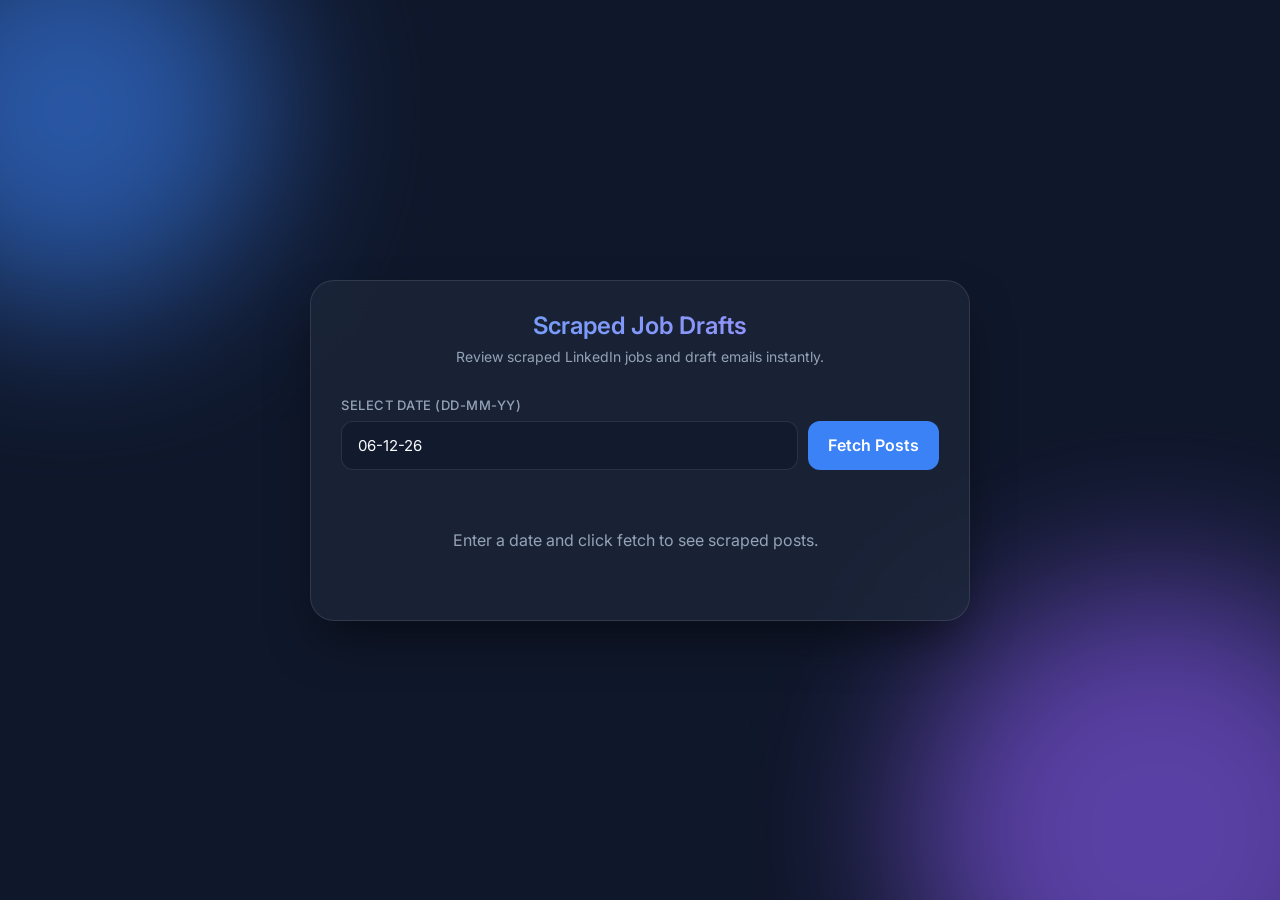
==== email-application-ui/draft.html @ 7a9aacad "feat: add draft UI and supabase API integration" ====
<!DOCTYPE html>
<html lang="en">
<head>
    <meta charset="UTF-8">
    <meta name="viewport" content="width=device-width, initial-scale=1.0">
    <title>Job Drafts</title>
    <link rel="stylesheet" href="styles.css">
    <link href="https://fonts.googleapis.com/css2?family=Inter:wght@300;400;500;600&display=swap" rel="stylesheet">
    <style>
        .cards-container {
            display: flex;
            flex-direction: column;
            gap: 20px;
            margin-top: 20px;
            max-height: 60vh;
            overflow-y: auto;
            padding-right: 10px;
        }
        
        .job-card {
            background: rgba(15, 23, 42, 0.6);
            border: 1px solid var(--card-border);
            border-radius: 12px;
            padding: 20px;
            transition: all 0.3s ease;
        }

        .job-card:hover {
            border-color: var(--accent);
            box-shadow: 0 4px 15px rgba(0, 0, 0, 0.2);
        }

        .card-header {
            display: flex;
            justify-content: space-between;
            align-items: center;
            margin-bottom: 12px;
            border-bottom: 1px solid rgba(255,255,255,0.1);
            padding-bottom: 8px;
        }

        .author {
            font-weight: 600;
            color: var(--accent);
            font-size: 16px;
        }

        .card-body p {
            font-size: 13px;
            color: var(--text-secondary);
            line-height: 1.5;
            margin-bottom: 15px;
            white-space: pre-wrap;
        }

        .card-actions {
            display: flex;
            gap: 10px;
            flex-wrap: wrap;
        }

        .email-badge {
            background: rgba(255, 255, 255, 0.1);
            padding: 6px 12px;
            border-radius: 20px;
            font-size: 12px;
            display: inline-flex;
            align-items: center;
            gap: 8px;
            color: var(--text-primary);
        }
        
        .draft-btn {
            padding: 6px 16px;
            font-size: 12px;
            width: auto;
            border-radius: 20px;
            margin: 0;
        }

        /* Scrollbar styles for the container */
        .cards-container::-webkit-scrollbar {
            width: 8px;
        }
        .cards-container::-webkit-scrollbar-track {
            background: rgba(0, 0, 0, 0.1); 
            border-radius: 10px;
        }
        .cards-container::-webkit-scrollbar-thumb {
            background: rgba(255, 255, 255, 0.2); 
            border-radius: 10px;
        }
        .cards-container::-webkit-scrollbar-thumb:hover {
            background: rgba(255, 255, 255, 0.3); 
        }
    </style>
</head>
<body>
    <div class="background-blobs">
        <div class="blob blob-1"></div>
        <div class="blob blob-2"></div>
        <div class="blob blob-3"></div>
    </div>

    <div class="container" style="max-width: 700px;">
        <div class="glass-card" style="padding: 30px;">
            <div class="header">
                <h1>Scraped Job Drafts</h1>
                <p>Review scraped LinkedIn jobs and draft emails instantly.</p>
            </div>

            <div class="controls">
                <div class="input-group">
                    <label for="searchDate">Select Date (DD-MM-YY)</label>
                    <div class="search-row" style="display: flex; gap: 10px;">
                        <input type="text" id="searchDate" placeholder="15-07-26" pattern="\d{2}-\d{2}-\d{2}" style="flex: 1;">
                        <button id="fetchBtn" style="width: auto; white-space: nowrap; padding: 0 20px;">
                            <span class="btn-text">Fetch Posts</span>
                            <div class="loader" id="btnLoader"></div>
                        </button>
                    </div>
                </div>
            </div>

            <div id="statusMessage" class="status-message hidden"></div>

            <div class="cards-container" id="cardsContainer">
                <div style="text-align: center; color: var(--text-secondary); padding: 40px 0;">
                    Enter a date and click fetch to see scraped posts.
                </div>
            </div>
            
            <div class="stats-row hidden" id="statsRow" style="margin-top: 15px; font-size: 12px; color: var(--text-secondary); text-align: center;">
                <p>Total posts found: <span id="recordCount" style="color: var(--accent); font-weight: bold;">0</span></p>
            </div>
        </div>
    </div>

    <script src="draft.js"></script>
</body>
</html>
---- email-application-ui/styles.css ----
:root {
    --bg-color: #0f172a;
    --card-bg: rgba(30, 41, 59, 0.7);
    --card-border: rgba(255, 255, 255, 0.1);
    --text-primary: #f8fafc;
    --text-secondary: #94a3b8;
    --accent: #3b82f6;
    --accent-hover: #2563eb;
    --error: #ef4444;
    --success: #10b981;
}

* {
    margin: 0;
    padding: 0;
    box-sizing: border-box;
    font-family: 'Inter', sans-serif;
}

body {
    background-color: var(--bg-color);
    color: var(--text-primary);
    min-height: 100vh;
    display: flex;
    justify-content: center;
    align-items: center;
    overflow: hidden;
    position: relative;
}

/* Dynamic Background Blobs */
.background-blobs {
    position: absolute;
    width: 100%;
    height: 100%;
    z-index: 0;
    overflow: hidden;
}

.blob {
    position: absolute;
    filter: blur(80px);
    border-radius: 50%;
    opacity: 0.6;
    animation: float 20s infinite alternate ease-in-out;
}

.blob-1 {
    width: 400px;
    height: 400px;
    background: #3b82f6;
    top: -10%;
    left: -10%;
}

.blob-2 {
    width: 500px;
    height: 500px;
    background: #8b5cf6;
    bottom: -20%;
    right: -10%;
    animation-delay: -5s;
}

@keyframes float {
    0% { transform: translate(0, 0) scale(1); }
    100% { transform: translate(100px, 50px) scale(1.1); }
}

/* Glassmorphism Card */
.container {
    position: relative;
    z-index: 1;
    width: 100%;
    max-width: 450px;
    padding: 20px;
}

.glass-card {
    background: var(--card-bg);
    backdrop-filter: blur(16px);
    -webkit-backdrop-filter: blur(16px);
    border: 1px solid var(--card-border);
    border-radius: 24px;
    padding: 40px;
    box-shadow: 0 25px 50px -12px rgba(0, 0, 0, 0.5);
    animation: slideUp 0.6s cubic-bezier(0.16, 1, 0.3, 1) forwards;
}

@keyframes slideUp {
    0% { opacity: 0; transform: translateY(30px); }
    100% { opacity: 1; transform: translateY(0); }
}

.header {
    text-align: center;
    margin-bottom: 32px;
}

.header h1 {
    font-size: 24px;
    font-weight: 600;
    margin-bottom: 8px;
    background: linear-gradient(to right, #60a5fa, #a78bfa);
    -webkit-background-clip: text;
    -webkit-text-fill-color: transparent;
}

.header p {
    color: var(--text-secondary);
    font-size: 14px;
}

/* Form Elements */
.input-group {
    margin-bottom: 20px;
}

.config-group {
    margin-bottom: 30px;
    padding-top: 20px;
    border-top: 1px solid var(--card-border);
}

label {
    display: block;
    font-size: 13px;
    font-weight: 500;
    color: var(--text-secondary);
    margin-bottom: 8px;
    text-transform: uppercase;
    letter-spacing: 0.5px;
}

input, select {
    width: 100%;
    padding: 14px 16px;
    background: rgba(15, 23, 42, 0.6);
    border: 1px solid var(--card-border);
    border-radius: 12px;
    color: var(--text-primary);
    font-size: 15px;
    outline: none;
    transition: all 0.3s ease;
    appearance: none; /* Removes default OS styling for select */
}

select option {
    background-color: var(--bg-color);
    color: var(--text-primary);
}

input:focus, select:focus {
    border-color: var(--accent);
    box-shadow: 0 0 0 4px rgba(59, 130, 246, 0.15);
}

input::placeholder {
    color: #475569;
}

/* Button */
button {
    width: 100%;
    padding: 16px;
    background: var(--accent);
    color: white;
    border: none;
    border-radius: 12px;
    font-size: 16px;
    font-weight: 600;
    cursor: pointer;
    transition: all 0.3s ease;
    display: flex;
    justify-content: center;
    align-items: center;
    position: relative;
    overflow: hidden;
}

button:hover {
    background: var(--accent-hover);
    transform: translateY(-2px);
    box-shadow: 0 10px 20px -10px rgba(59, 130, 246, 0.5);
}

button:active {
    transform: translateY(0);
}

button:disabled {
    opacity: 0.7;
    cursor: not-allowed;
    transform: none;
}

/* Loader */
.loader {
    display: none;
    width: 20px;
    height: 20px;
    border: 3px solid rgba(255, 255, 255, 0.3);
    border-radius: 50%;
    border-top-color: white;
    animation: spin 1s ease-in-out infinite;
}

@keyframes spin {
    to { transform: rotate(360deg); }
}

.loading .btn-text {
    display: none;
}

.loading .loader {
    display: block;
}

/* Status Messages */
.status-message {
    margin-top: 20px;
    padding: 12px;
    border-radius: 8px;
    font-size: 14px;
    text-align: center;
    opacity: 0;
    transform: translateY(-10px);
    transition: all 0.3s ease;
}

.status-message.show {
    opacity: 1;
    transform: translateY(0);
}

.status-message.hidden {
    display: none;
}

.hidden {
    display: none !important;
}

.status-success {
    background: rgba(16, 185, 129, 0.1);
    color: var(--success);
    border: 1px solid rgba(16, 185, 129, 0.2);
}

.status-error {
    background: rgba(239, 68, 68, 0.1);
    color: var(--error);
    border: 1px solid rgba(239, 68, 68, 0.2);
}
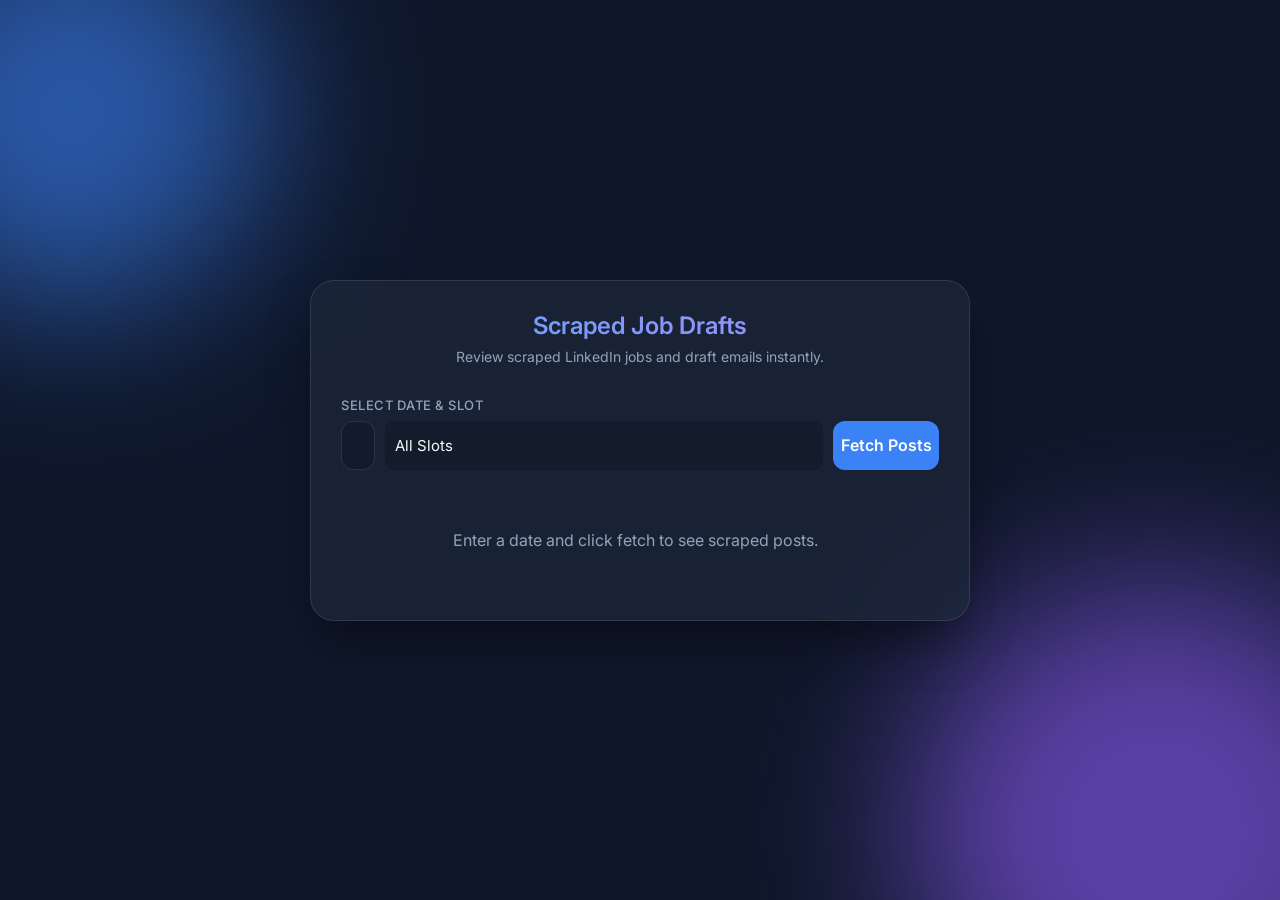
==== commit 2a9557d8: "feat: add slot filtering to drafts UI" ====
--- a/email-application-ui/draft.html
+++ b/email-application-ui/draft.html
@@ -111,9 +111,16 @@
 
             <div class="controls">
                 <div class="input-group">
-                    <label for="searchDate">Select Date (DD-MM-YY)</label>
+                    <label for="searchDate">Select Date & Slot</label>
                     <div class="search-row" style="display: flex; gap: 10px;">
                         <input type="text" id="searchDate" placeholder="15-07-26" pattern="\d{2}-\d{2}-\d{2}" style="flex: 1;">
+                        <select id="slotFilter" style="padding: 10px; border-radius: 8px; border: 1px solid var(--input-border); background: rgba(0,0,0,0.2); color: var(--text-primary); outline: none;">
+                            <option value="All">All Slots</option>
+                            <option value="Morning">Morning (00:00 - 10:00)</option>
+                            <option value="Noon">Noon (10:00 - 13:00)</option>
+                            <option value="Evening">Evening (13:00 - 16:00)</option>
+                            <option value="Night">Night (16:00 - 23:59)</option>
+                        </select>
                         <button id="fetchBtn" style="width: auto; white-space: nowrap; padding: 0 20px;">
                             <span class="btn-text">Fetch Posts</span>
                             <div class="loader" id="btnLoader"></div>
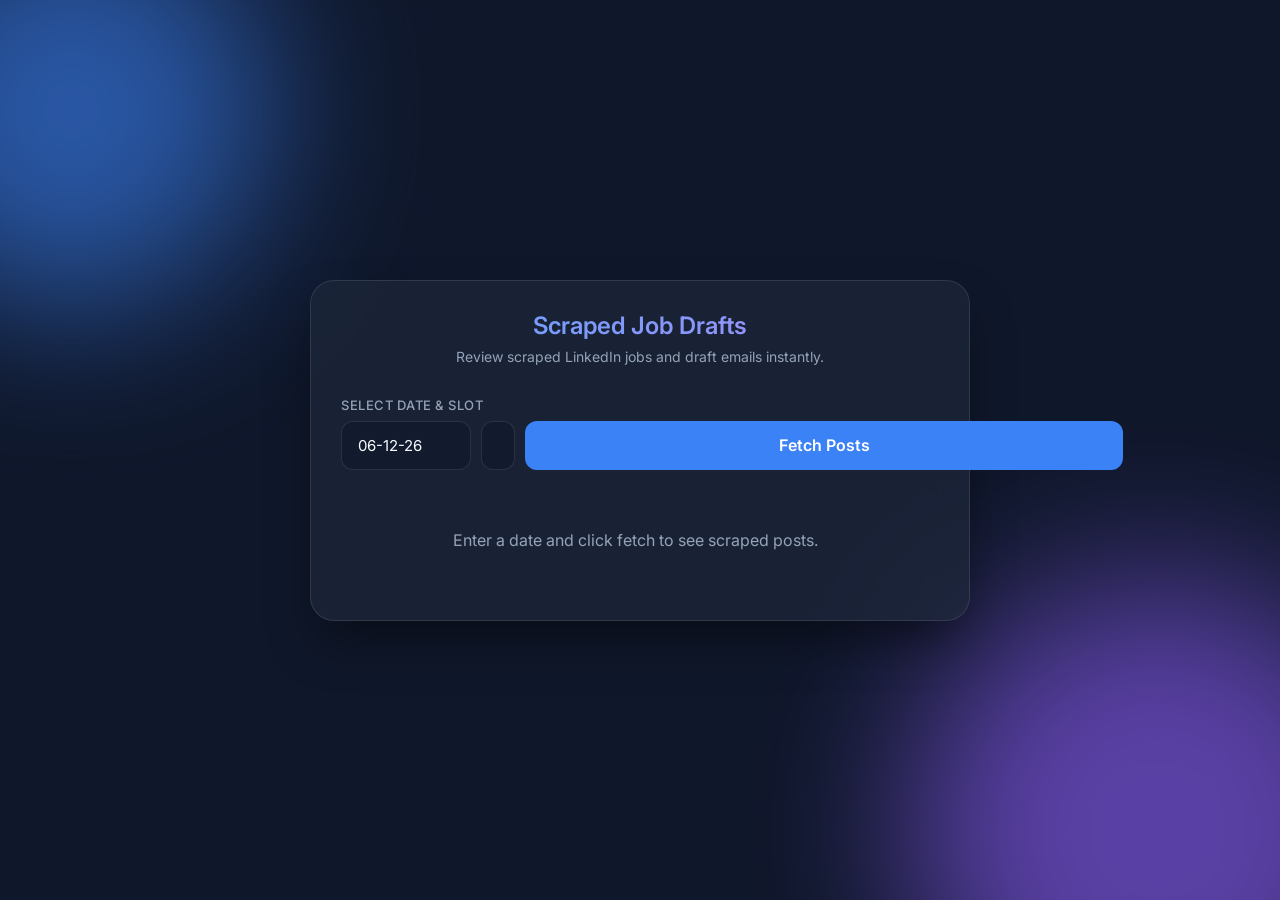
==== commit 3fd30ccd: "fix: date input squished by select dropdown" ====
--- a/email-application-ui/draft.html
+++ b/email-application-ui/draft.html
@@ -112,16 +112,16 @@
             <div class="controls">
                 <div class="input-group">
                     <label for="searchDate">Select Date & Slot</label>
-                    <div class="search-row" style="display: flex; gap: 10px;">
-                        <input type="text" id="searchDate" placeholder="15-07-26" pattern="\d{2}-\d{2}-\d{2}" style="flex: 1;">
-                        <select id="slotFilter" style="padding: 10px; border-radius: 8px; border: 1px solid var(--input-border); background: rgba(0,0,0,0.2); color: var(--text-primary); outline: none;">
+                    <div class="search-row" style="display: flex; gap: 10px; align-items: stretch;">
+                        <input type="text" id="searchDate" placeholder="15-07-26" pattern="\d{2}-\d{2}-\d{2}" style="flex: 0 0 130px; min-width: 130px;">
+                        <select id="slotFilter" style="flex: 1; padding: 10px 16px; border-radius: 12px; border: 1px solid var(--card-border); background: rgba(15, 23, 42, 0.6); color: var(--text-primary); outline: none;">
                             <option value="All">All Slots</option>
                             <option value="Morning">Morning (00:00 - 10:00)</option>
                             <option value="Noon">Noon (10:00 - 13:00)</option>
                             <option value="Evening">Evening (13:00 - 16:00)</option>
                             <option value="Night">Night (16:00 - 23:59)</option>
                         </select>
-                        <button id="fetchBtn" style="width: auto; white-space: nowrap; padding: 0 20px;">
+                        <button id="fetchBtn" style="flex: 0 0 auto; white-space: nowrap; padding: 0 20px;">
                             <span class="btn-text">Fetch Posts</span>
                             <div class="loader" id="btnLoader"></div>
                         </button>
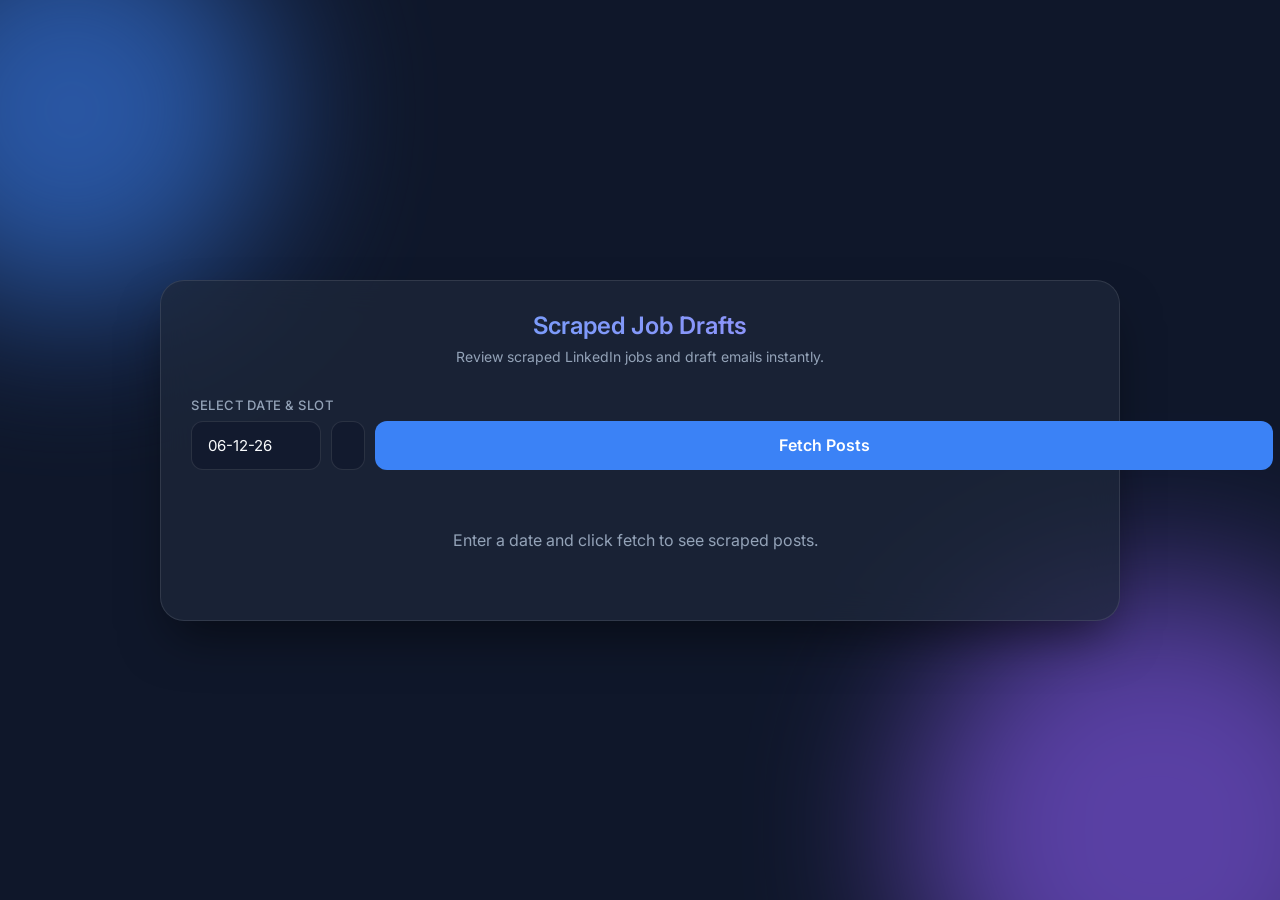
==== commit cb1534cf: "Update draft UI styles and remove text truncation" ====
--- a/email-application-ui/draft.html
+++ b/email-application-ui/draft.html
@@ -102,7 +102,7 @@
         <div class="blob blob-3"></div>
     </div>
 
-    <div class="container" style="max-width: 700px;">
+    <div class="container" style="max-width: 1000px;">
         <div class="glass-card" style="padding: 30px;">
             <div class="header">
                 <h1>Scraped Job Drafts</h1>
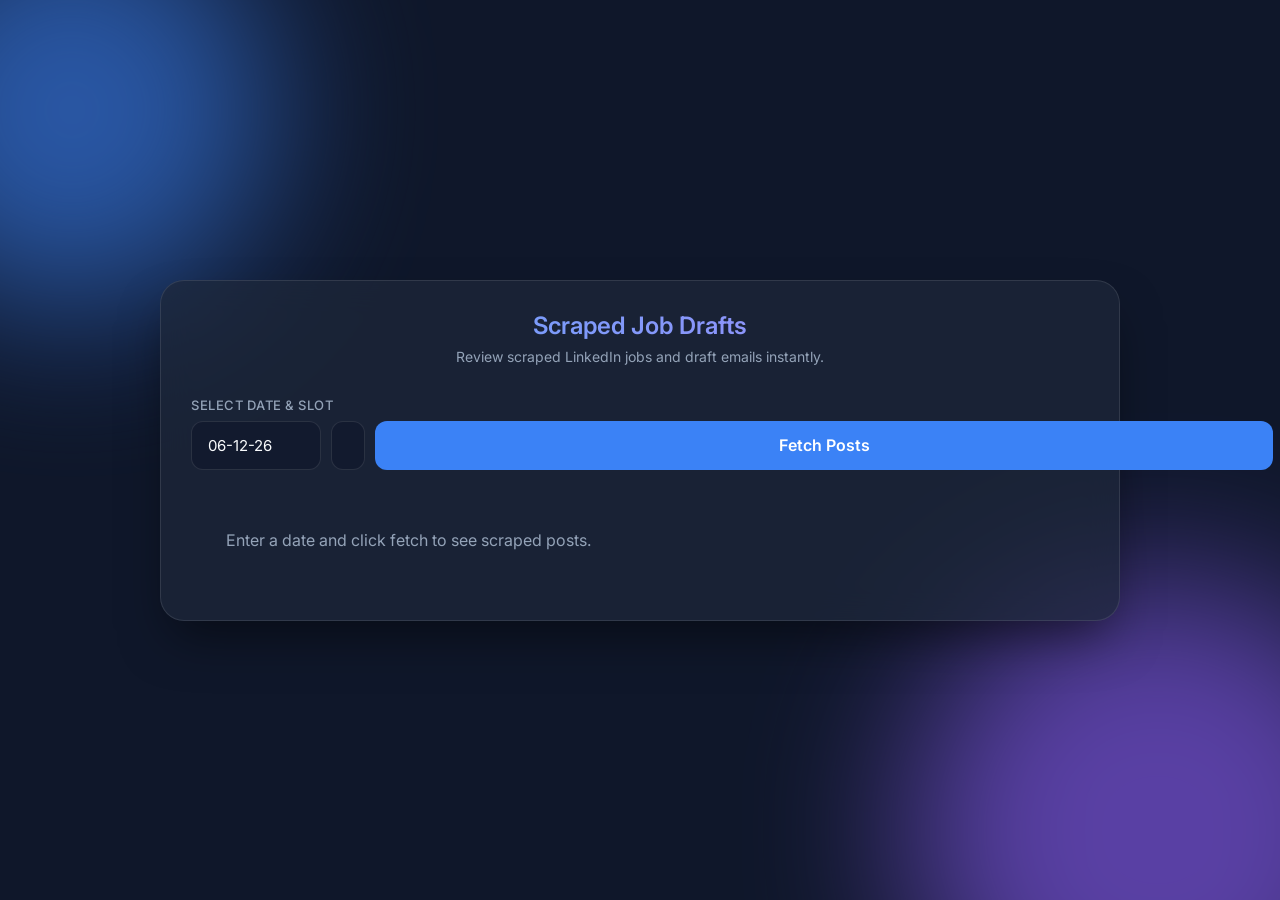
==== commit 1b3d01ee: "Update layout to grid and replace alerts with inline button states" ====
--- a/email-application-ui/draft.html
+++ b/email-application-ui/draft.html
@@ -8,13 +8,14 @@
     <link href="https://fonts.googleapis.com/css2?family=Inter:wght@300;400;500;600&display=swap" rel="stylesheet">
     <style>
         .cards-container {
-            display: flex;
-            flex-direction: column;
+            display: grid;
+            grid-template-columns: repeat(auto-fill, minmax(400px, 1fr));
             gap: 20px;
             margin-top: 20px;
-            max-height: 60vh;
+            max-height: 70vh;
             overflow-y: auto;
             padding-right: 10px;
+            align-items: start;
         }
         
         .job-card {
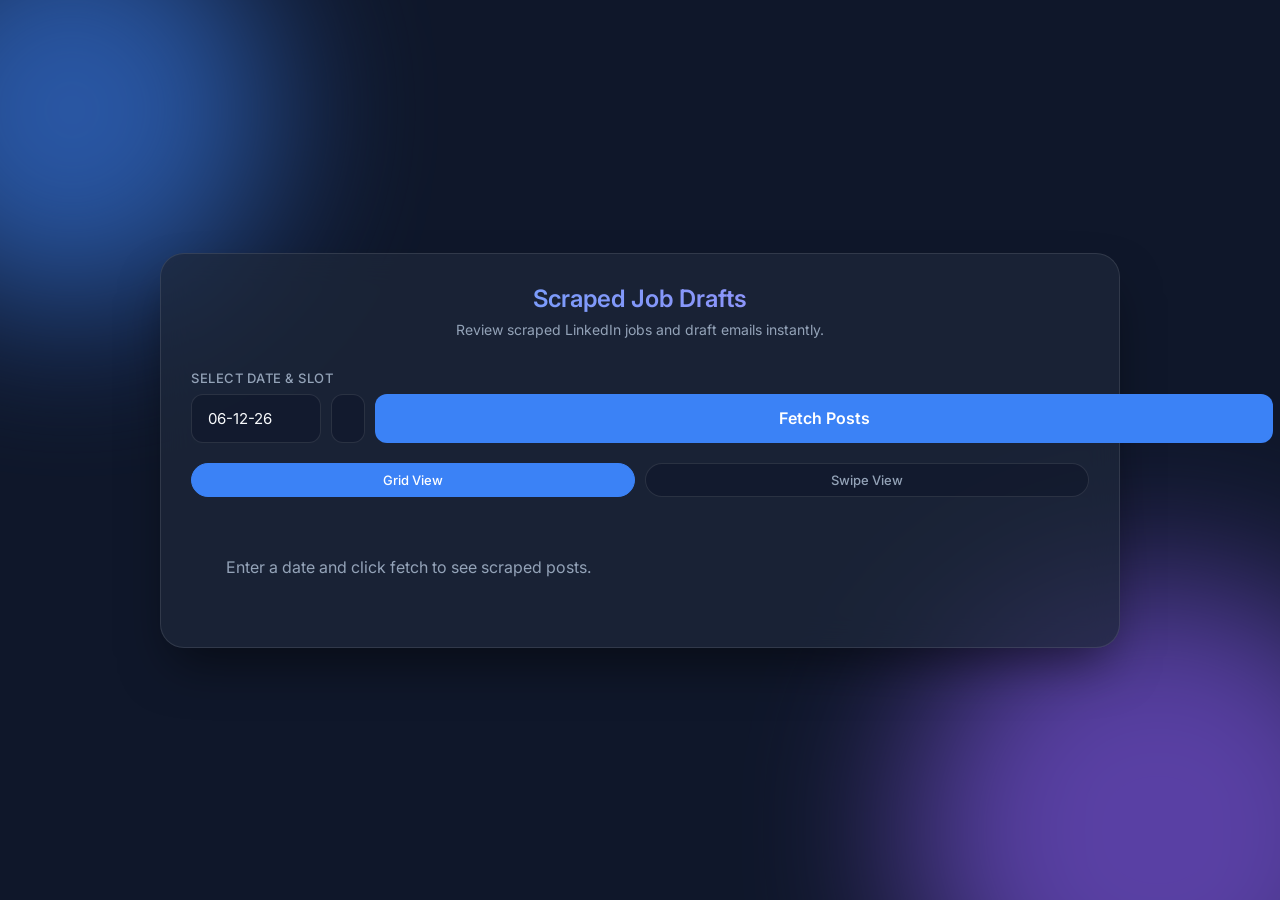
==== commit 06eb8c03: "Add Tinder-style swipe view and keyboard shortcuts" ====
--- a/email-application-ui/draft.html
+++ b/email-application-ui/draft.html
@@ -128,6 +128,11 @@
                         </button>
                     </div>
                 </div>
+                
+                <div class="view-toggle">
+                    <button id="viewGridBtn" class="toggle-btn active">Grid View</button>
+                    <button id="viewSwipeBtn" class="toggle-btn">Swipe View</button>
+                </div>
             </div>
 
             <div id="statusMessage" class="status-message hidden"></div>
@@ -136,6 +141,10 @@
                 <div style="text-align: center; color: var(--text-secondary); padding: 40px 0;">
                     Enter a date and click fetch to see scraped posts.
                 </div>
+            </div>
+            
+            <div class="swipe-container hidden" id="swipeContainer">
+                <!-- Single card will be injected here -->
             </div>
             
             <div class="stats-row hidden" id="statsRow" style="margin-top: 15px; font-size: 12px; color: var(--text-secondary); text-align: center;">
--- a/email-application-ui/styles.css
+++ b/email-application-ui/styles.css
@@ -253,3 +253,141 @@
     color: var(--error);
     border: 1px solid rgba(239, 68, 68, 0.2);
 }
+
+/* View Toggle Styles */
+.view-toggle {
+    display: flex;
+    justify-content: center;
+    gap: 10px;
+    margin-top: 15px;
+}
+
+.toggle-btn {
+    background: rgba(15, 23, 42, 0.6);
+    border: 1px solid var(--card-border);
+    color: var(--text-secondary);
+    padding: 8px 16px;
+    border-radius: 20px;
+    cursor: pointer;
+    font-size: 13px;
+    font-weight: 500;
+    transition: all 0.3s ease;
+}
+
+.toggle-btn:hover {
+    background: rgba(255, 255, 255, 0.05);
+}
+
+.toggle-btn.active {
+    background: var(--accent);
+    color: #fff;
+    border-color: var(--accent);
+}
+
+/* Swipe View Styles */
+.swipe-container {
+    display: flex;
+    flex-direction: column;
+    align-items: center;
+    margin-top: 20px;
+    min-height: 400px;
+}
+
+.swipe-card {
+    background: rgba(15, 23, 42, 0.8);
+    border: 1px solid var(--card-border);
+    border-radius: 16px;
+    padding: 30px;
+    width: 100%;
+    max-width: 600px;
+    box-shadow: 0 10px 30px rgba(0, 0, 0, 0.3);
+    position: relative;
+    transition: transform 0.3s ease, opacity 0.3s ease;
+}
+
+.swipe-card-body p {
+    font-size: 15px;
+    color: var(--text-primary);
+    line-height: 1.6;
+    margin-bottom: 25px;
+    white-space: pre-wrap;
+    max-height: 40vh;
+    overflow-y: auto;
+    padding-right: 10px;
+}
+
+.swipe-card-body p::-webkit-scrollbar {
+    width: 6px;
+}
+.swipe-card-body p::-webkit-scrollbar-track {
+    background: rgba(0, 0, 0, 0.1); 
+    border-radius: 10px;
+}
+.swipe-card-body p::-webkit-scrollbar-thumb {
+    background: rgba(255, 255, 255, 0.2); 
+    border-radius: 10px;
+}
+
+/* Tinder-like controls */
+.swipe-controls {
+    display: flex;
+    justify-content: center;
+    gap: 20px;
+    align-items: center;
+    width: 100%;
+    max-width: 600px;
+    margin-top: 20px;
+    padding: 0 20px;
+}
+
+.control-btn {
+    border: none;
+    border-radius: 50%;
+    display: flex;
+    justify-content: center;
+    align-items: center;
+    cursor: pointer;
+    transition: all 0.2s ease;
+    box-shadow: 0 4px 15px rgba(0, 0, 0, 0.2);
+}
+
+.control-btn:hover {
+    transform: scale(1.1);
+}
+
+.control-btn:active {
+    transform: scale(0.95);
+}
+
+.btn-small {
+    width: 45px;
+    height: 45px;
+    background: rgba(255, 255, 255, 0.1);
+    font-size: 18px;
+    color: var(--text-primary);
+}
+
+.btn-large {
+    width: 60px;
+    height: 60px;
+    font-size: 24px;
+}
+
+.btn-reject {
+    background: rgba(239, 68, 68, 0.2);
+    color: #ef4444;
+    border: 1px solid rgba(239, 68, 68, 0.3);
+}
+
+.btn-draft {
+    background: rgba(16, 185, 129, 0.2);
+    color: #10b981;
+    border: 1px solid rgba(16, 185, 129, 0.3);
+}
+
+.swipe-progress {
+    text-align: center;
+    font-size: 12px;
+    color: var(--text-secondary);
+    margin-top: 15px;
+}
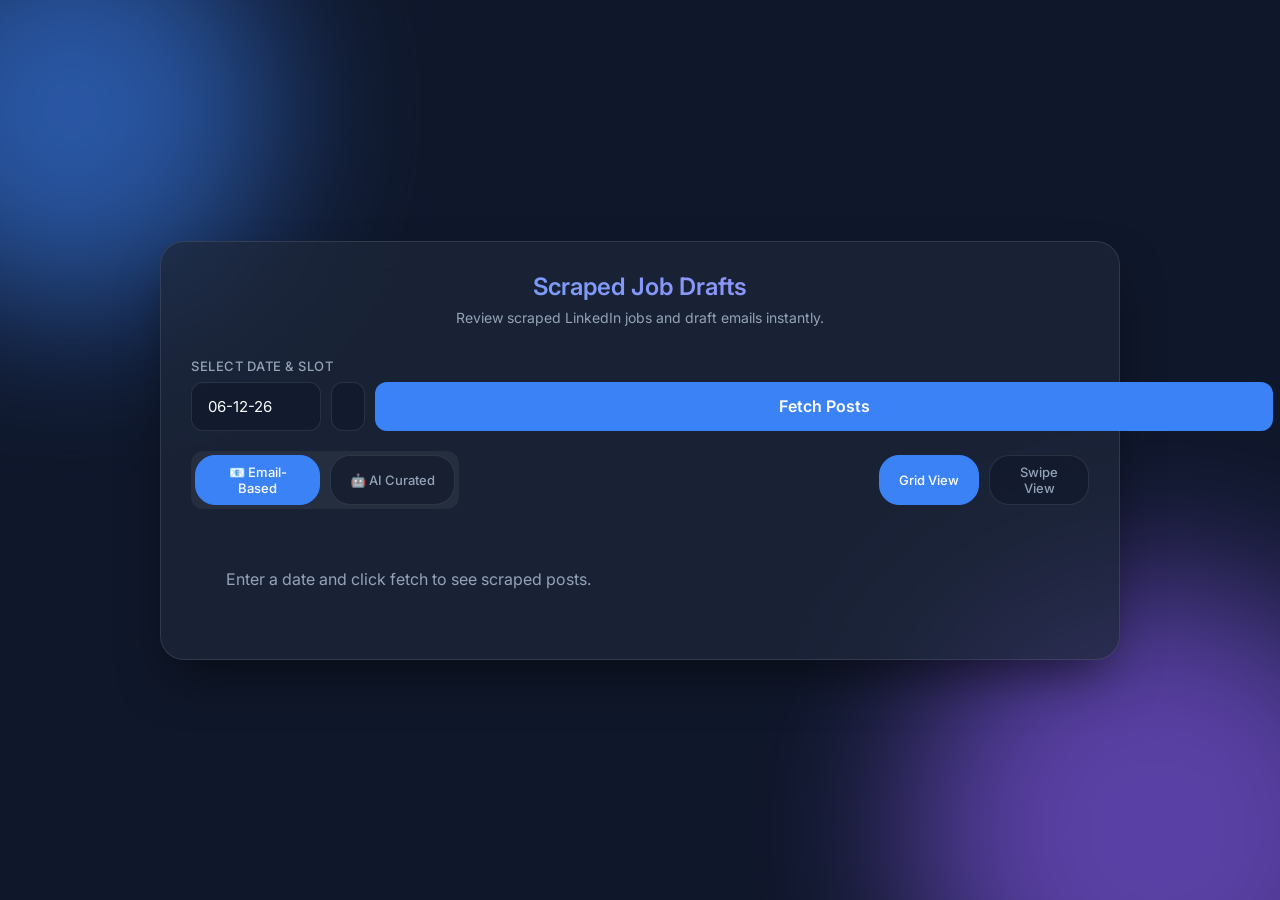
==== commit 218018a3: "feat: add AI vs Email toggle to draft UI and support is_ai param in backend fetch_scraped_posts" ====
--- a/email-application-ui/draft.html
+++ b/email-application-ui/draft.html
@@ -128,10 +128,15 @@
                         </button>
                     </div>
                 </div>
-                
-                <div class="view-toggle">
-                    <button id="viewGridBtn" class="toggle-btn active">Grid View</button>
-                    <button id="viewSwipeBtn" class="toggle-btn">Swipe View</button>
+                <div style="display: flex; gap: 15px; align-items: center; justify-content: space-between; margin-top: 15px;">
+                    <div class="mode-toggle" style="display: flex; gap: 10px; background: rgba(255,255,255,0.05); padding: 4px; border-radius: 12px;">
+                        <button id="modeEmailBtn" class="toggle-btn active" style="margin: 0;">📧 Email-Based</button>
+                        <button id="modeAIBtn" class="toggle-btn" style="margin: 0;">🤖 AI Curated</button>
+                    </div>
+                    <div class="view-toggle" style="margin-top: 0;">
+                        <button id="viewGridBtn" class="toggle-btn active" style="margin: 0;">Grid View</button>
+                        <button id="viewSwipeBtn" class="toggle-btn" style="margin: 0;">Swipe View</button>
+                    </div>
                 </div>
             </div>
 
